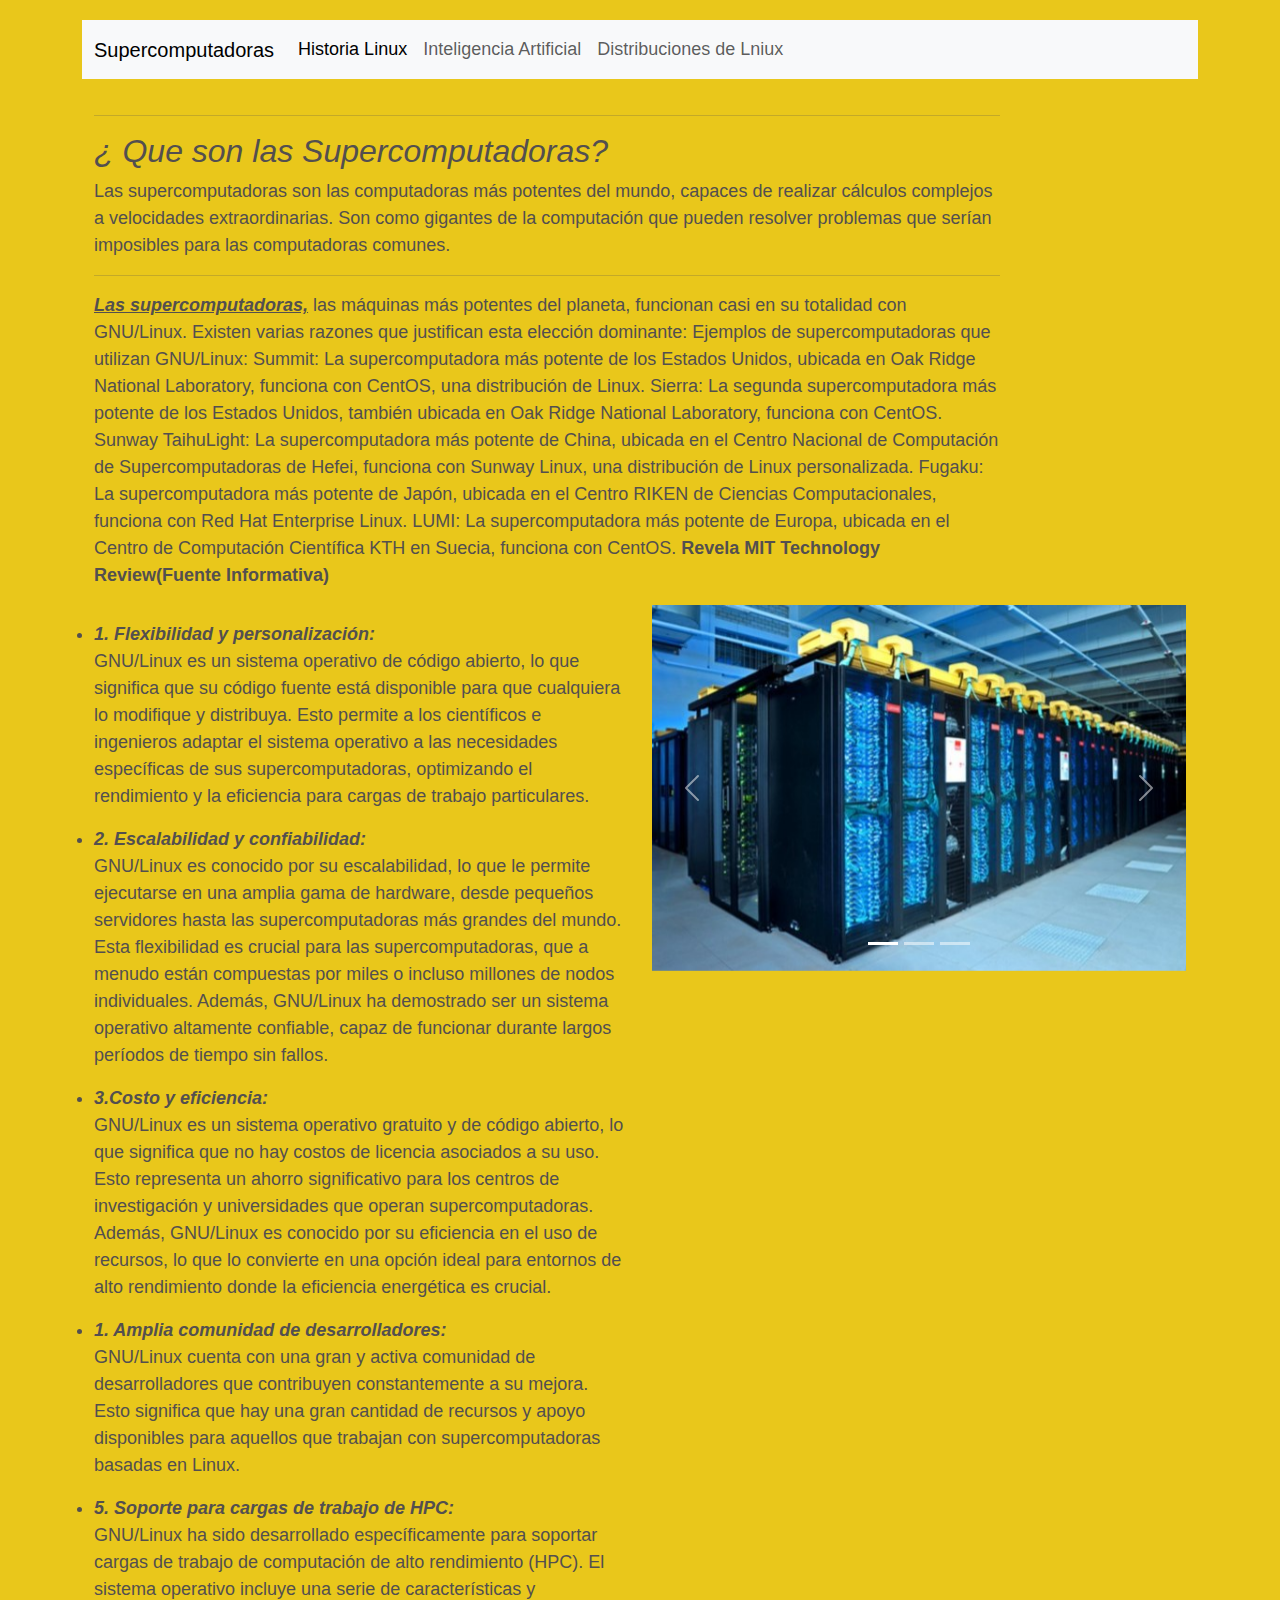
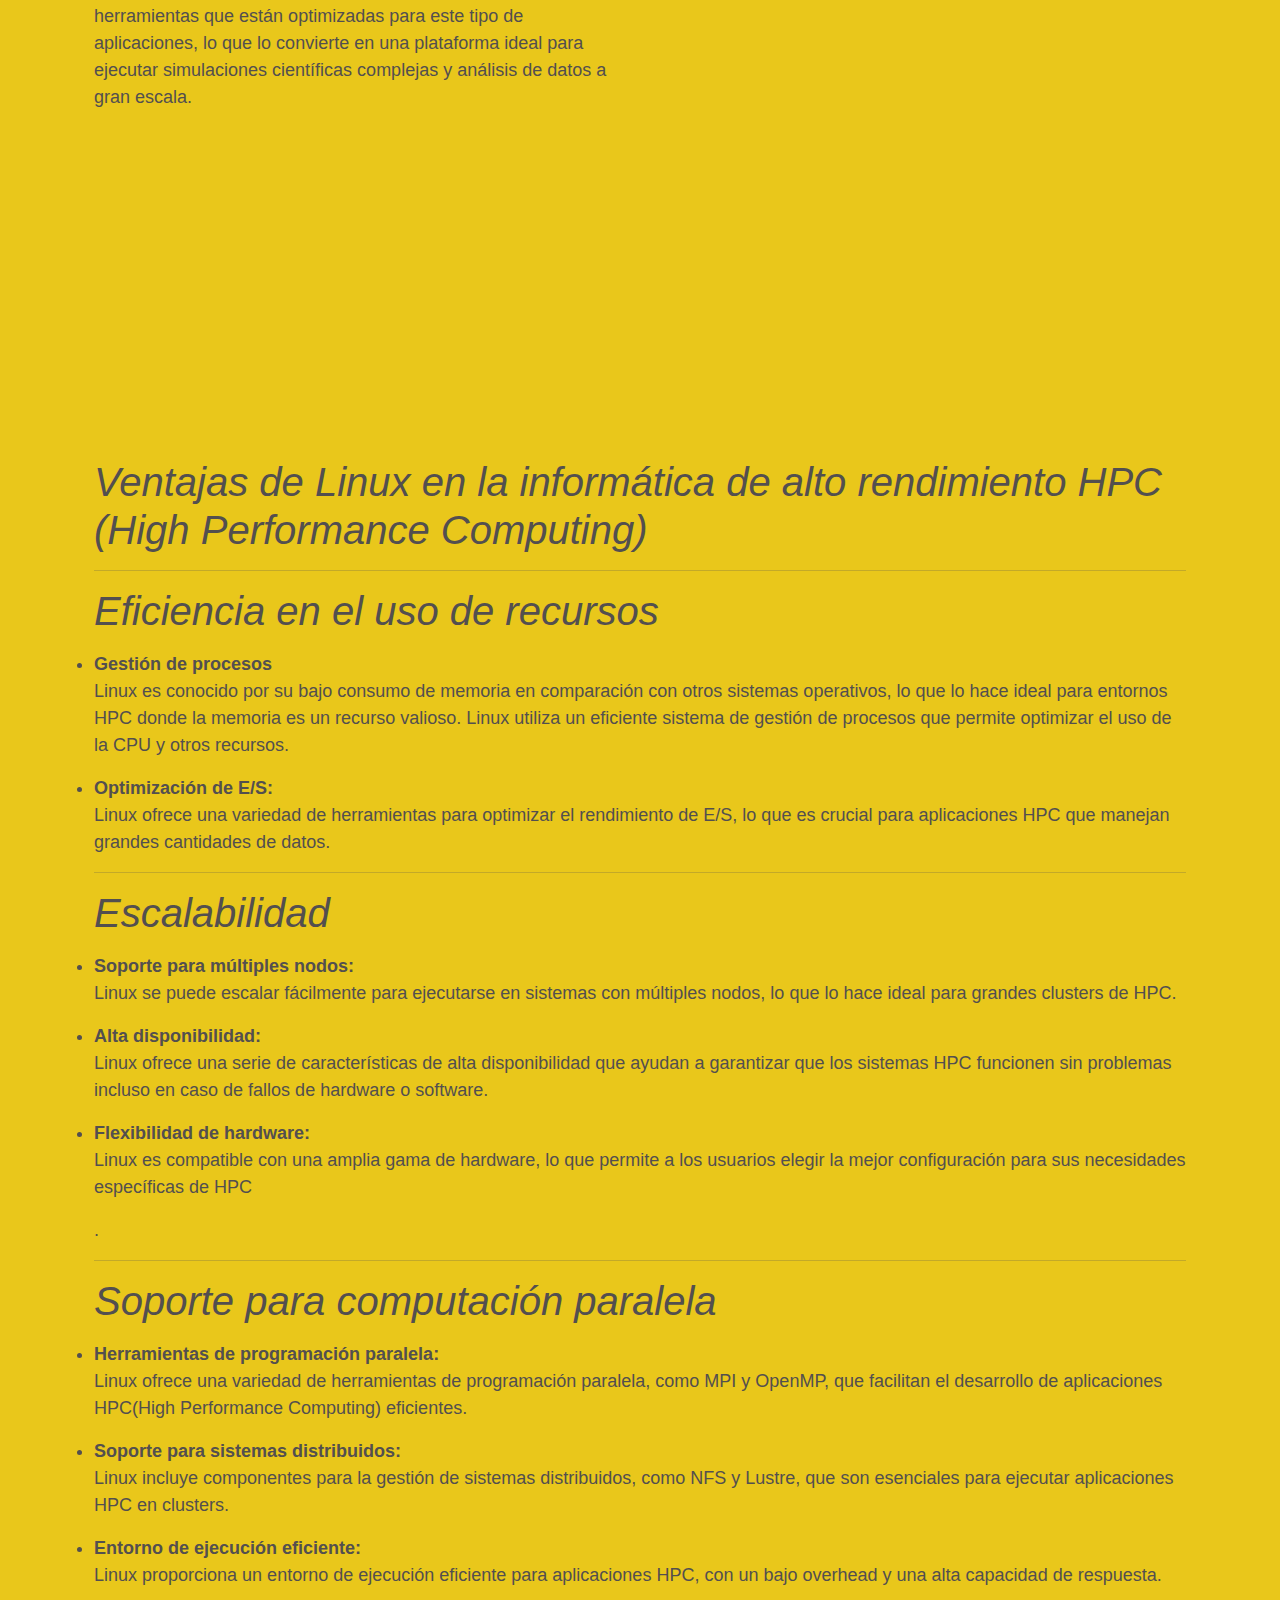
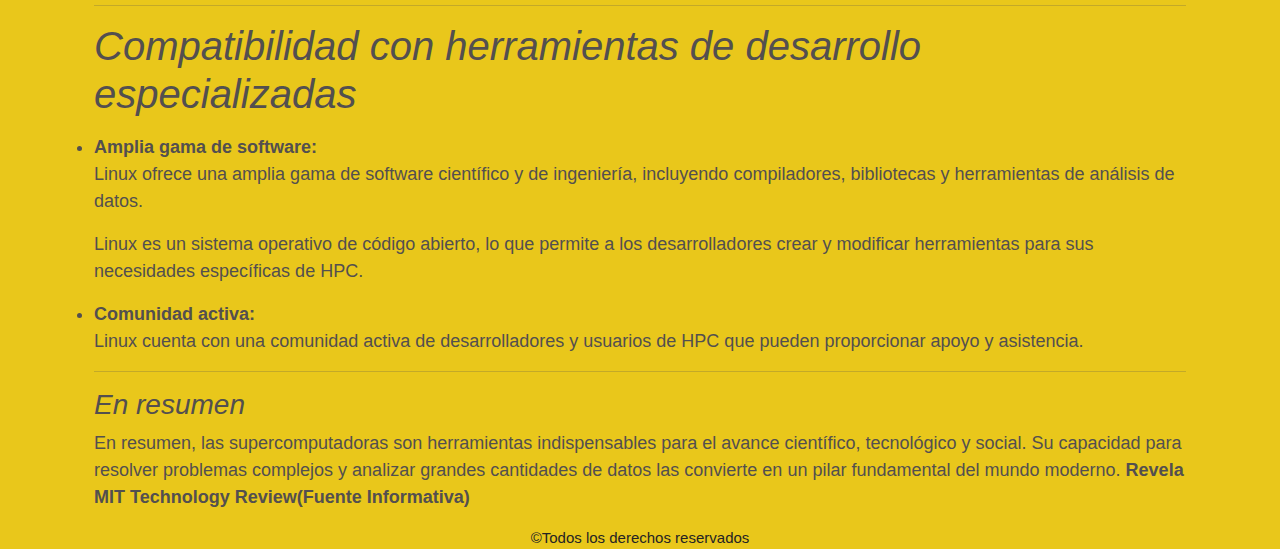
==== index.html @ 21b40353 "Add files via upload" ====
<!doctype html>
<html lang="en">
  <head>
    <meta charset="utf-8">
    <meta name="viewport" content="width=device-width, initial-scale=1">
    <title>Bootstrap demo</title>
    <link href="https://cdn.jsdelivr.net/npm/bootstrap@5.3.3/dist/css/bootstrap.min.css" rel="stylesheet" integrity="sha381-QWTKZyjpPEjISv5WaRU9OFeRpok6YctnYmDr5pNlyT2bRjXh0JMhjY6hW+ALEwIH" crossorigin="anonymous">
    <link rel="stylesheet" href="style.css">

  </head>
  <body class="container">
    <header>
        <div class="menu">
        <nav class="navbar-success navbar navbar-expand-lg bg-body-tertiary">
            <div class="container-fluid ">
              <a class=" navbar-brand" href="index.html">Supercomputadoras</a>
              <button class="navbar-toggler" type="button" data-bs-toggle="collapse" data-bs-target="#navbarNav" aria-controls="navbarNav" aria-expanded="false" aria-label="Toggle navigation">
                <span class="navbar-toggler-icon"></span>
              </button>
              <div class="collapse navbar-collapse" id="navbarNav">
                <ul class="navbar-nav">
                  <li class="nav-item">
                    <a class="nav-link active" aria-current="page" href="linux.html">Historia Linux</a>
                  </li>
                  <li class="nav-item">
                    <a class="nav-link" href="ia-linux.html">Inteligencia Artificial</a>
                  </li>
                  <li class="nav-item">
                    <a class="nav-link" href="distro.html">Distribuciones de Lniux</a>
                  </li>
                
                </ul>
              </div>
            </div>
          </nav>
        </div>
    </header>
     <section class="container">
        <div class="row">
          
            <div class="col-10">
              <hr>
                  <h2><i>¿ Que son las Supercomputadoras? </i></h2>

                  <p>Las supercomputadoras son las computadoras más potentes del mundo, capaces de realizar cálculos complejos a velocidades extraordinarias. Son como gigantes de la computación que pueden resolver problemas que serían imposibles para las computadoras comunes.</p>
<hr>
                
                <p> <b><u><i>Las supercomputadoras,</i></u></b> las máquinas más potentes del planeta, funcionan casi en su totalidad con GNU/Linux. Existen varias razones que justifican esta elección dominante:
                    Ejemplos de supercomputadoras que utilizan GNU/Linux:

Summit: La supercomputadora más potente de los Estados Unidos, ubicada en Oak Ridge National Laboratory, funciona con CentOS, una distribución de Linux.
Sierra: La segunda supercomputadora más potente de los Estados Unidos, también ubicada en Oak Ridge National Laboratory, funciona con CentOS.
Sunway TaihuLight: La supercomputadora más potente de China, ubicada en el Centro Nacional de Computación de Supercomputadoras de Hefei, funciona con Sunway Linux, una distribución de Linux personalizada.
Fugaku: La supercomputadora más potente de Japón, ubicada en el Centro RIKEN de Ciencias Computacionales, funciona con Red Hat Enterprise Linux.
LUMI: La supercomputadora más potente de Europa, ubicada en el Centro de Computación Científica KTH en Suecia, funciona con CentOS.
<span><b>Revela MIT Technology Review(Fuente Informativa)</b> </span> 
                </p>
            </div>


            <div class="col-6">
                <p><b><li><i>1. Flexibilidad y personalización:</i></li></b>
                     GNU/Linux es un sistema operativo de código abierto, lo que significa que su código fuente está disponible para que cualquiera lo modifique y distribuya. Esto permite a los científicos e ingenieros adaptar el sistema operativo a las necesidades específicas de sus supercomputadoras, optimizando el rendimiento y la eficiencia para cargas de trabajo particulares.</p>

                 <p> <i><li><b>2. Escalabilidad y confiabilidad:</b></li></i> 
                    GNU/Linux es conocido por su escalabilidad, lo que le permite ejecutarse en una amplia gama de hardware, desde pequeños servidores hasta las supercomputadoras más grandes del mundo. Esta flexibilidad es crucial para las supercomputadoras, que a menudo están compuestas por miles o incluso millones de nodos individuales. Además, GNU/Linux ha demostrado ser un sistema operativo altamente confiable, capaz de funcionar durante largos períodos de tiempo sin fallos.</p>   

                  <p> <i><li><b>3.Costo y eficiencia:</b></li> </i>
                     GNU/Linux es un sistema operativo gratuito y de código abierto, lo que significa que no hay costos de licencia asociados a su uso. Esto representa un ahorro significativo para los centros de investigación y universidades que operan supercomputadoras. Además, GNU/Linux es conocido por su eficiencia en el uso de recursos, lo que lo convierte en una opción ideal para entornos de alto rendimiento donde la eficiencia energética es crucial.</p>  

                    <p><i><li><b>1. Amplia comunidad de desarrolladores:</b></li></i>
                         GNU/Linux cuenta con una gran y activa comunidad de desarrolladores que contribuyen constantemente a su mejora. Esto significa que hay una gran cantidad de recursos y apoyo disponibles para aquellos que trabajan con supercomputadoras basadas en Linux.</p>


                   <p><i><b><li>5. Soporte para cargas de trabajo de HPC:</li> </b></i></i>
                     GNU/Linux ha sido desarrollado específicamente para soportar cargas de trabajo de computación de alto rendimiento (HPC). El sistema operativo incluye una serie de características y herramientas que están optimizadas para este tipo de aplicaciones, lo que lo convierte en una plataforma ideal para ejecutar simulaciones científicas complejas y análisis de datos a gran escala.</p>      
            </div>

          
            <div class="col-6">
                <div id="carouselExampleIndicators" class="carousel slide">
                    <div class="carousel-indicators">
                      <button type="button" data-bs-target="#carouselExampleIndicators" data-bs-slide-to="0" class="active" aria-current="true" aria-label="Slide 1"></button>
                      <button type="button" data-bs-target="#carouselExampleIndicators" data-bs-slide-to="1" aria-label="Slide 2"></button>
                      <button type="button" data-bs-target="#carouselExampleIndicators" data-bs-slide-to="2" aria-label="Slide 3"></button>
                    </div>
                    <div class="carousel-inner">
                      <div class="carousel-item active">
                        <img src="img/supercomputadoras1.jpg" class="d-block w-100" alt="..." >
                      </div>
                      <div class="carousel-item">
                        <img src="img/supercomputadoras2.jpg" class="d-block w-100" alt="...">
                      </div>
                      <div class="carousel-item">
                        <img src="img/supercomputadoras3.jpg" class="d-block w-100" alt="...">
                      </div>
                    </div>
                    <button class="carousel-control-prev" type="button" data-bs-target="#carouselExampleIndicators" data-bs-slide="prev">
                      <span class="carousel-control-prev-icon" aria-hidden="true"></span>
                      <span class="visually-hidden">Previous</span>
                    </button>
                    <button class="carousel-control-next" type="button" data-bs-target="#carouselExampleIndicators" data-bs-slide="next">
                      <span class="carousel-control-next-icon" aria-hidden="true"></span>
                      <span class="visually-hidden">Next</span>
                    </button>
                  </div>
            </div>
            <iframe width="560" height="315" src="https://www.youtube.com/embed/_VsMKrZmHEk?si=tGJcEJNX367ViqbE" title="YouTube video player" frameborder="0" allow="accelerometer; autoplay; clipboard-write; encrypted-media; gyroscope; picture-in-picture; web-share" referrerpolicy="strict-origin-when-cross-origin" allowfullscreen></iframe>
        </div>
       

        <section>
            <div class="row">
                <div class="col">
                    <p>
                        <h1><i>Ventajas de Linux en la informática de alto rendimiento HPC (High Performance Computing) </i></h1>
<hr>
                            <h1><i>Eficiencia en el uso de recursos</i></h1>
         
            
          <p>  <b> <li>Gestión de procesos</li></b> Linux es conocido por su bajo consumo de memoria en comparación con otros sistemas operativos, lo que lo hace ideal para entornos HPC donde la memoria es un recurso valioso.
            Linux utiliza un eficiente sistema de gestión de procesos que permite optimizar el uso de la CPU y otros recursos.</p>

            <p><b><li>Optimización de E/S:</li></b> Linux ofrece una variedad de herramientas para optimizar el rendimiento de E/S, lo que es crucial para aplicaciones HPC que manejan grandes cantidades de datos.</p>
            <hr>
            <h1><i>Escalabilidad</i></h1>
            
           <p> <b><li>Soporte para múltiples nodos:</li></b> Linux se puede escalar fácilmente para ejecutarse en sistemas con múltiples nodos, lo que lo hace ideal para grandes clusters de HPC.</p>
            <p> <b><li> Alta disponibilidad:</li></b> Linux ofrece una serie de características de alta disponibilidad que ayudan a garantizar que los sistemas HPC funcionen sin problemas incluso en caso de fallos de hardware o software.</p>
           <p> <b><li>Flexibilidad de hardware:</li></b> Linux es compatible con una amplia gama de hardware, lo que permite a los usuarios elegir la mejor configuración para sus necesidades específicas de HPC</p>.
           <hr>
           <h1> <i>Soporte para computación paralela</i></h1>
            
          <p><b><li>Herramientas de programación paralela:</li></b> Linux ofrece una variedad de herramientas de programación paralela, como MPI y OpenMP, que facilitan el desarrollo de aplicaciones HPC(High Performance Computing)  eficientes.</p>
          <p><b><li>Soporte para sistemas distribuidos:</li></b>  Linux incluye componentes para la gestión de sistemas distribuidos, como NFS y Lustre, que son esenciales para ejecutar aplicaciones HPC en clusters. </p>

          <p><b><li>Entorno de ejecución eficiente:</li></b> Linux proporciona un entorno de ejecución eficiente para aplicaciones HPC, con un bajo overhead y una alta capacidad de respuesta.</p>
          <hr>
                    <h1><i>Compatibilidad con herramientas de desarrollo especializadas</i></h1>

                    <p><b><li>Amplia gama de software:</li></b> Linux ofrece una amplia gama de software científico y de ingeniería, incluyendo compiladores, bibliotecas y herramientas de análisis de datos.</p>
                    <p>  Linux es un sistema operativo de código abierto, lo que permite a los desarrolladores crear y modificar herramientas para sus necesidades específicas de HPC.</p>
                    <p><b><li>Comunidad activa:</li></b>  Linux cuenta con una comunidad activa de desarrolladores y usuarios de HPC que pueden proporcionar apoyo y asistencia.</p>
                   
                    <hr>
                    <p><h3><i>En resumen </i></h3>
                      En resumen, las supercomputadoras son herramientas indispensables para el avance científico, tecnológico y social. Su capacidad para resolver problemas complejos y analizar grandes cantidades de datos las convierte en un pilar fundamental del mundo moderno.
                      <b>Revela MIT Technology Review(Fuente Informativa)</b>
                    
                    </p>
                   
                </div>
            </div>

           
        </section>
    
     </section>

    
        <footer>
            &copy;Todos los derechos reservados
        </footer>
   
   
    <script src="https://cdn.jsdelivr.net/npm/bootstrap@5.3.3/dist/js/bootstrap.bundle.min.js" integrity="sha381-YvpcrYf0tY3lHB60NNkmXc5s9fDVZLESaAA55NDzOxhy9GkcIdslK1eN7N6jIeHz" crossorigin="anonymous"></script>
  </body>

  
</html>
---- style.css ----
body{
   background-color:  rgb(233, 199, 27);
    color: rgb(83, 79, 79);
    font-size: 18px;
    font-family: Arial, Helvetica, sans-serif;
   

}
.body2{
    background-color: rgb(233, 199, 27);
    color: rgb(83, 79, 79);
    font-size: 18px;
    font-family: Arial, Helvetica, sans-serif;
   
}

.body3{
    background-color: rgb(233, 199, 27);
    color: rgb(83, 79, 79);
    font-size: 18px;
    font-family: Arial, Helvetica, sans-serif;
   
}

footer{
  
    text-align: center;
    color: rgb(36, 35, 36);
    font-size: 15px;
}

.container{
    margin-top: 20px;
}

.cuerpo{
    margin-top: 10px;
}
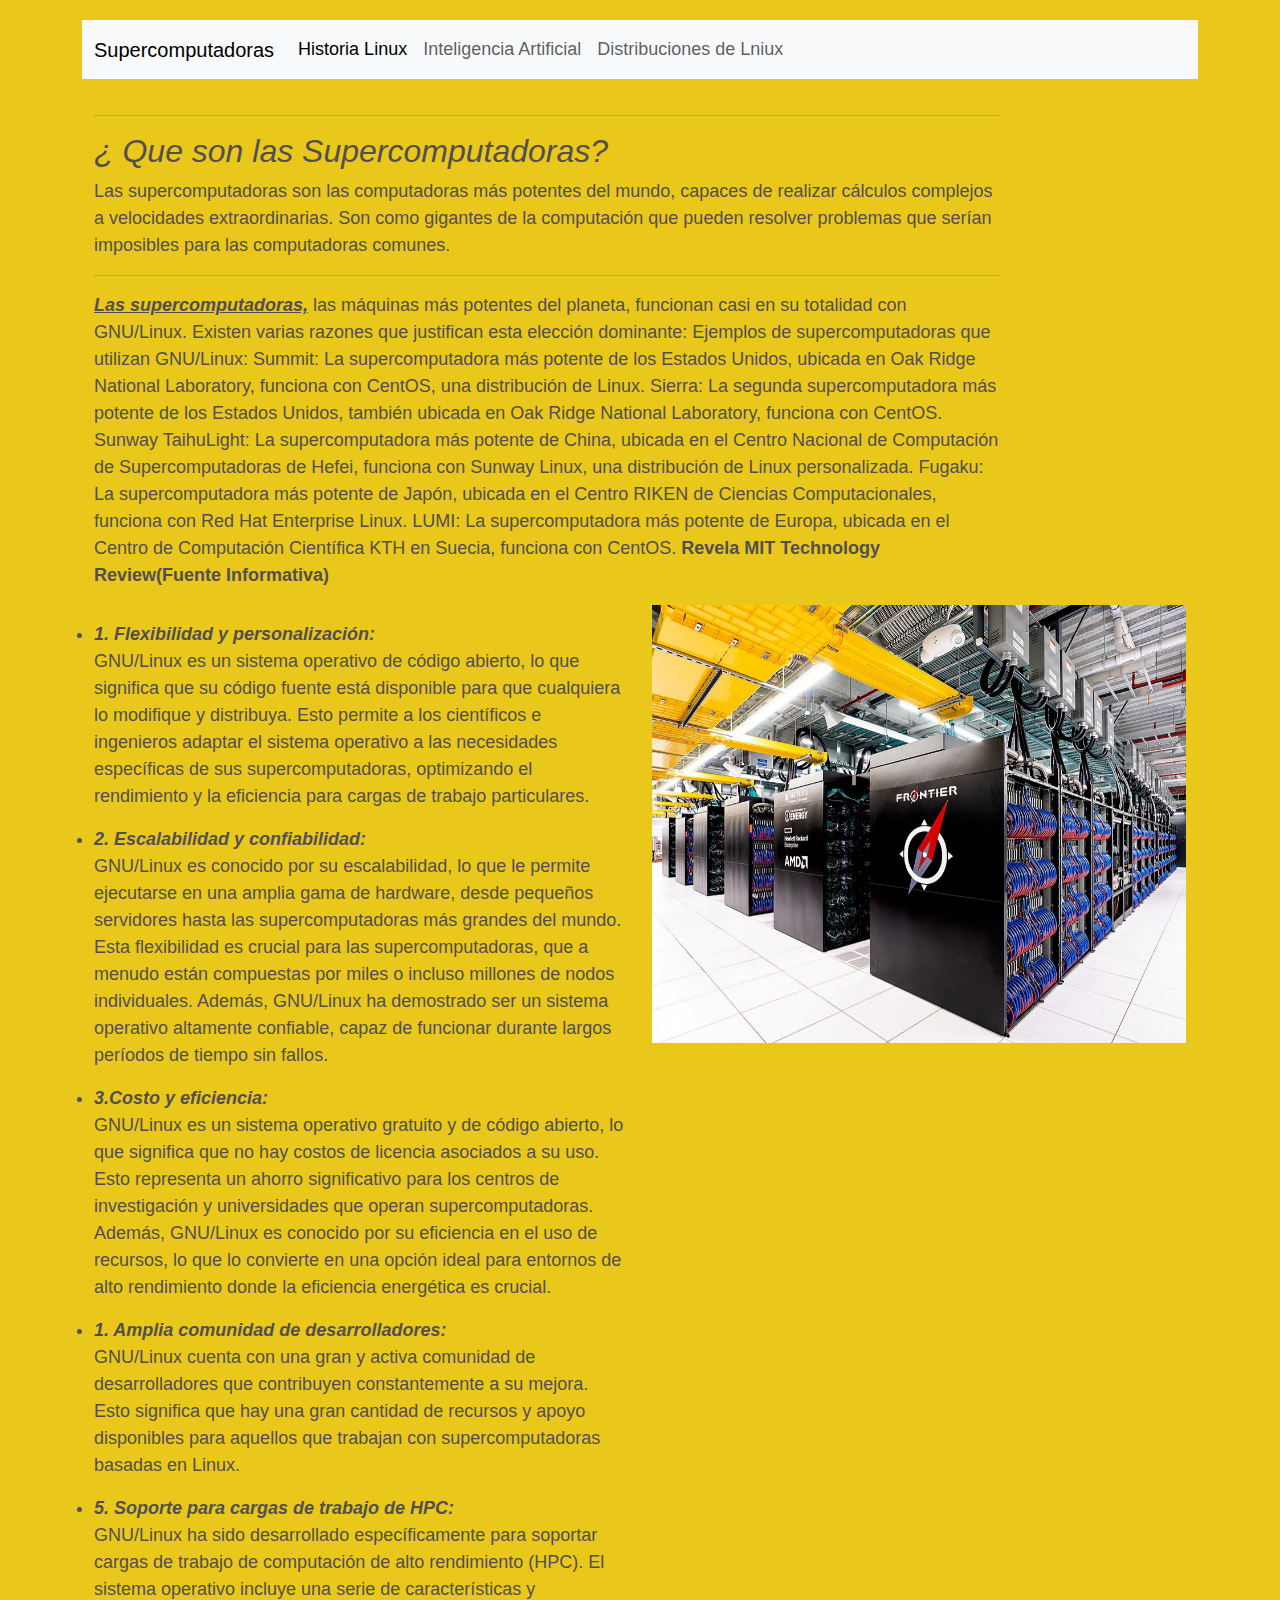
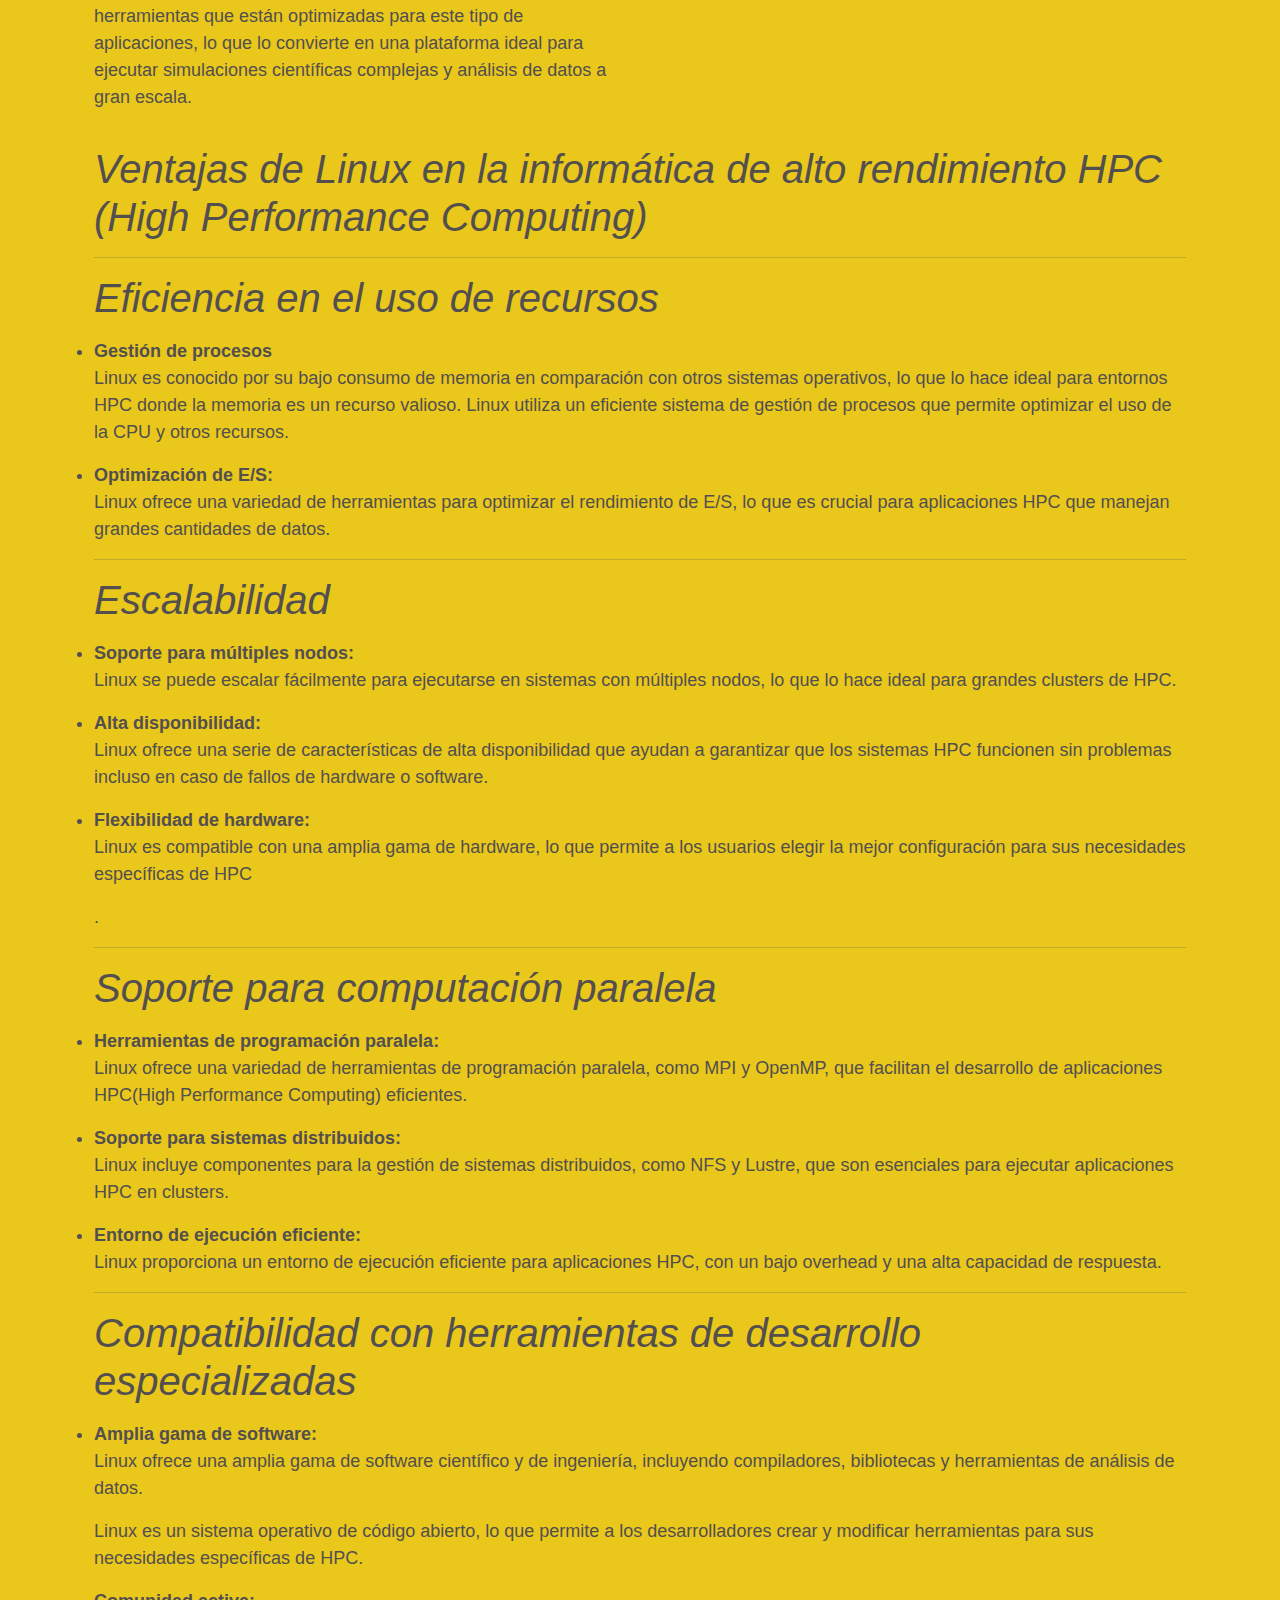
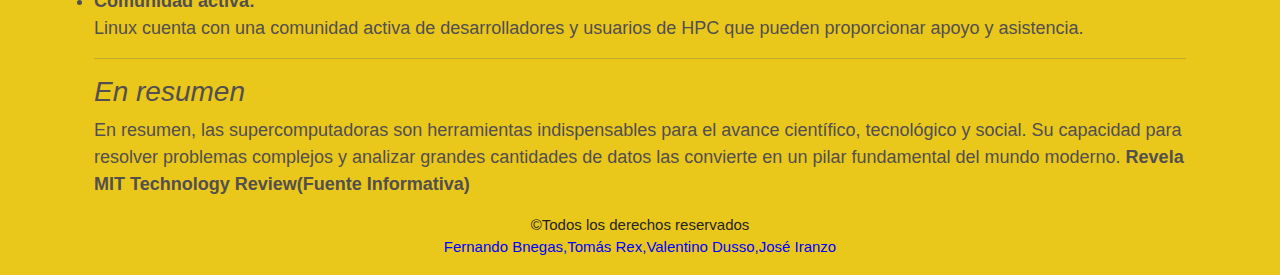
==== commit 49bb322c: "Add files via upload" ====
--- a/index.html
+++ b/index.html
@@ -3,7 +3,7 @@
   <head>
     <meta charset="utf-8">
     <meta name="viewport" content="width=device-width, initial-scale=1">
-    <title>Bootstrap demo</title>
+    <title>Supercomputadoras</title>
     <link href="https://cdn.jsdelivr.net/npm/bootstrap@5.3.3/dist/css/bootstrap.min.css" rel="stylesheet" integrity="sha381-QWTKZyjpPEjISv5WaRU9OFeRpok6YctnYmDr5pNlyT2bRjXh0JMhjY6hW+ALEwIH" crossorigin="anonymous">
     <link rel="stylesheet" href="style.css">
 
@@ -75,43 +75,46 @@
                    <p><i><b><li>5. Soporte para cargas de trabajo de HPC:</li> </b></i></i>
                      GNU/Linux ha sido desarrollado específicamente para soportar cargas de trabajo de computación de alto rendimiento (HPC). El sistema operativo incluye una serie de características y herramientas que están optimizadas para este tipo de aplicaciones, lo que lo convierte en una plataforma ideal para ejecutar simulaciones científicas complejas y análisis de datos a gran escala.</p>      
             </div>
+            <div class="col-6">
 
+              <div id="carouselExampleSlidesOnly" class="carousel slide" data-bs-ride="carousel">
+                <div class="carousel-inner">
+                  <div class="carousel-item active">
+                    <img src="img/Frontier_Supercomputer_2.original.jpg" class="d-block w-100" alt="...">
+                  </div>
+                  <div class="carousel-item">
+                    <img src="img/supercomputadoras1.jpg" class="d-block w-100" alt="...">
+                  </div>
+                  <div class="carousel-item">
+                    <img src="img/supercomputadoras3.jpg" class="d-block w-100" alt="...">
+                  </div>
+                  <div class="carousel-item">
+                    <img src="img/supercomputadoras2.jpg" class="d-block w-100" alt="...">
+                  </div>
+                  <div class="carousel-item">
+                    <img src="img/supercom2.jpg" class="d-block w-100" alt="...">
+                  </div>
+                </div>
+                <div class="col-2">
+                  <iframe width="560" height="315" src="https://www.youtube.com/embed/_VsMKrZmHEk?si=5XTfzmaGW6jLs40c" title="YouTube video player" frameborder="0" allow="accelerometer; autoplay; clipboard-write; encrypted-media; gyroscope; picture-in-picture; web-share" referrerpolicy="strict-origin-when-cross-origin" allowfullscreen></iframe>
+                  <iframe width="560" height="315" src="https://www.youtube.com/embed/cWMWX0qMJ-o?si=2kGTlpQAqgc5BrAj" title="YouTube video player" frameborder="0" allow="accelerometer; autoplay; clipboard-write; encrypted-media; gyroscope; picture-in-picture; web-share" referrerpolicy="strict-origin-when-cross-origin" allowfullscreen></iframe>
+                  
+                </div>
+              
+            </div>
           
-            <div class="col-6">
-                <div id="carouselExampleIndicators" class="carousel slide">
-                    <div class="carousel-indicators">
-                      <button type="button" data-bs-target="#carouselExampleIndicators" data-bs-slide-to="0" class="active" aria-current="true" aria-label="Slide 1"></button>
-                      <button type="button" data-bs-target="#carouselExampleIndicators" data-bs-slide-to="1" aria-label="Slide 2"></button>
-                      <button type="button" data-bs-target="#carouselExampleIndicators" data-bs-slide-to="2" aria-label="Slide 3"></button>
-                    </div>
-                    <div class="carousel-inner">
-                      <div class="carousel-item active">
-                        <img src="img/supercomputadoras1.jpg" class="d-block w-100" alt="..." >
-                      </div>
-                      <div class="carousel-item">
-                        <img src="img/supercomputadoras2.jpg" class="d-block w-100" alt="...">
-                      </div>
-                      <div class="carousel-item">
-                        <img src="img/supercomputadoras3.jpg" class="d-block w-100" alt="...">
-                      </div>
-                    </div>
-                    <button class="carousel-control-prev" type="button" data-bs-target="#carouselExampleIndicators" data-bs-slide="prev">
-                      <span class="carousel-control-prev-icon" aria-hidden="true"></span>
-                      <span class="visually-hidden">Previous</span>
-                    </button>
-                    <button class="carousel-control-next" type="button" data-bs-target="#carouselExampleIndicators" data-bs-slide="next">
-                      <span class="carousel-control-next-icon" aria-hidden="true"></span>
-                      <span class="visually-hidden">Next</span>
-                    </button>
-                  </div>
-            </div>
-            <iframe width="560" height="315" src="https://www.youtube.com/embed/_VsMKrZmHEk?si=tGJcEJNX367ViqbE" title="YouTube video player" frameborder="0" allow="accelerometer; autoplay; clipboard-write; encrypted-media; gyroscope; picture-in-picture; web-share" referrerpolicy="strict-origin-when-cross-origin" allowfullscreen></iframe>
+           
         </div>
        
-
+       </div>
+        
         <section>
             <div class="row">
+
+             
                 <div class="col">
+
+                
                     <p>
                         <h1><i>Ventajas de Linux en la informática de alto rendimiento HPC (High Performance Computing) </i></h1>
 <hr>
@@ -150,16 +153,19 @@
                     </p>
                    
                 </div>
+
+                
             </div>
 
            
         </section>
-    
+        
      </section>
 
     
         <footer>
             &copy;Todos los derechos reservados
+            <p class="autores">Fernando Bnegas,Tomás Rex,Valentino Dusso,José Iranzo</p>
         </footer>
    
    
--- a/style.css
+++ b/style.css
@@ -35,4 +35,20 @@
 
 .cuerpo{
     margin-top: 10px;
+}
+
+.col-2{
+margin-top: 40px;
+}
+
+.hipervinculos{
+    list-style: none;
+}
+.hipervinculos a{
+    text-decoration: none;
+    color: rgb(41, 77, 155);
+}
+
+.autores{
+    color: blue;
 }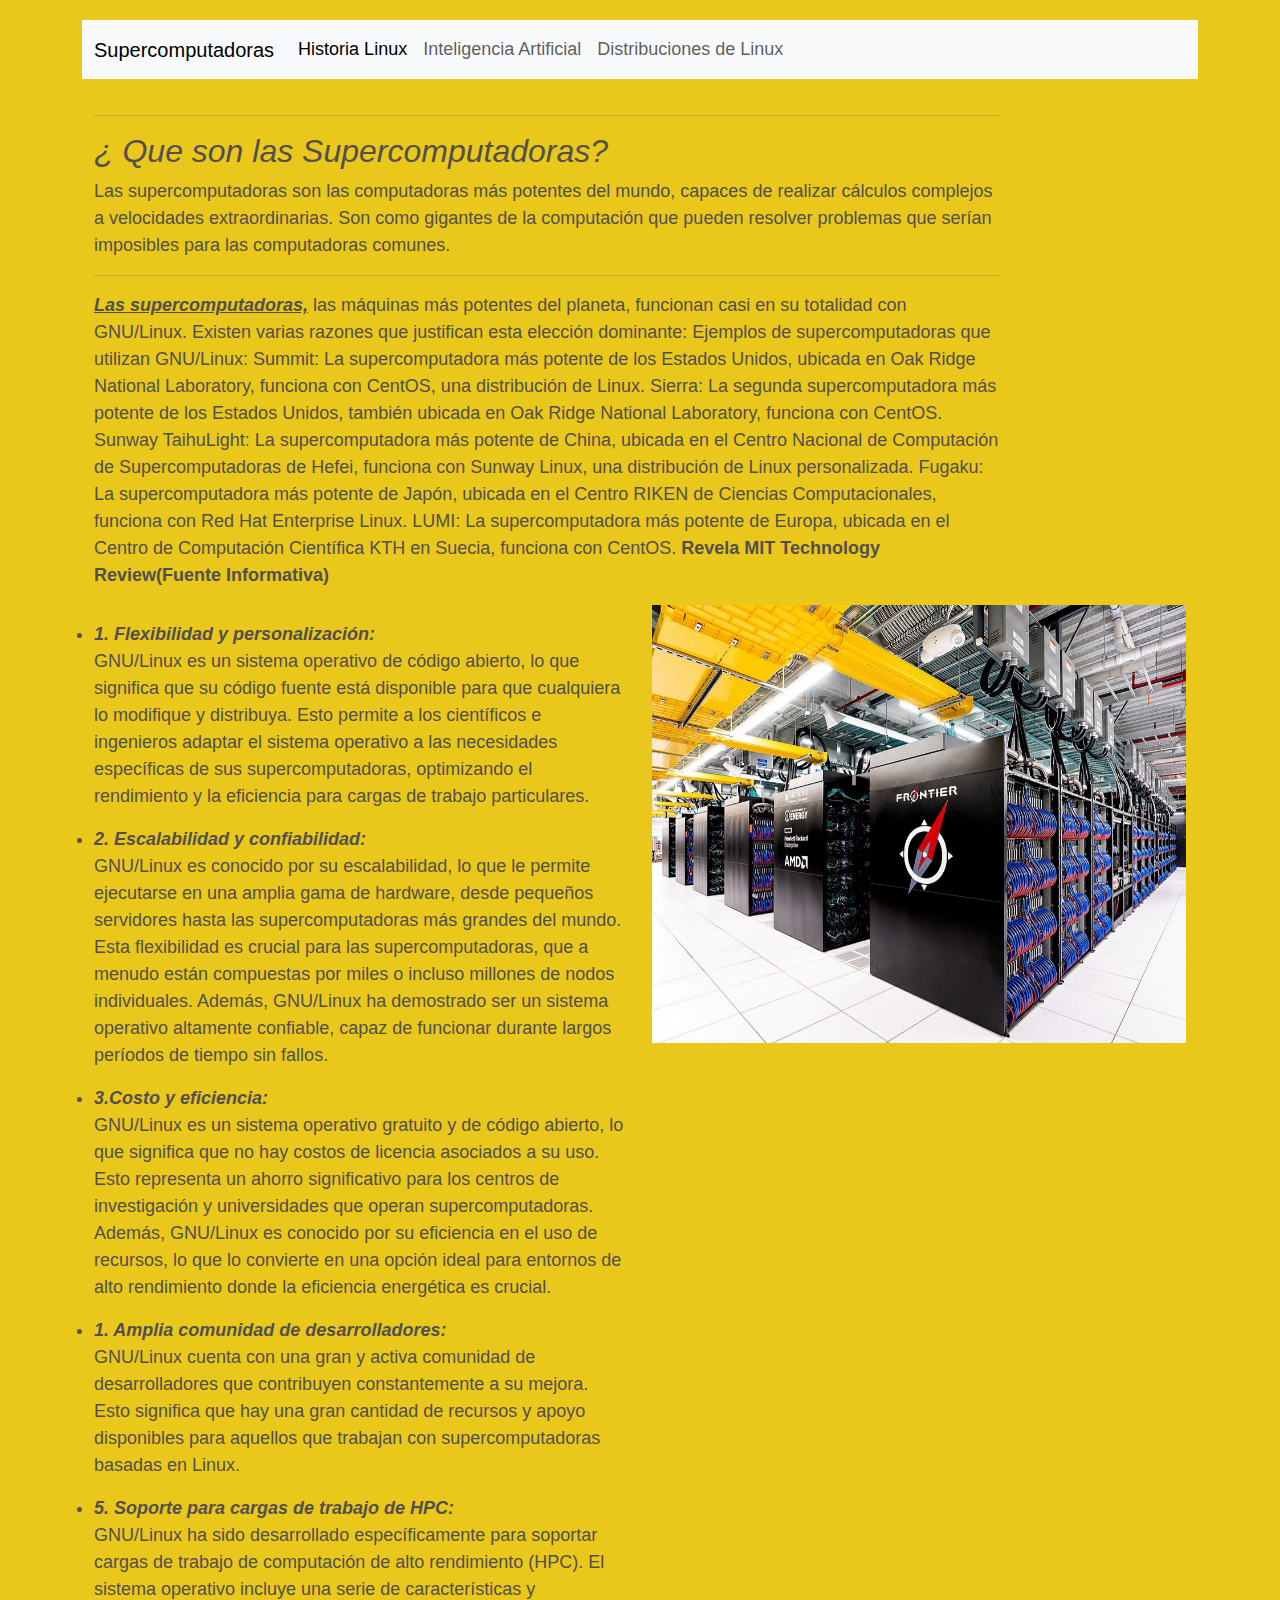
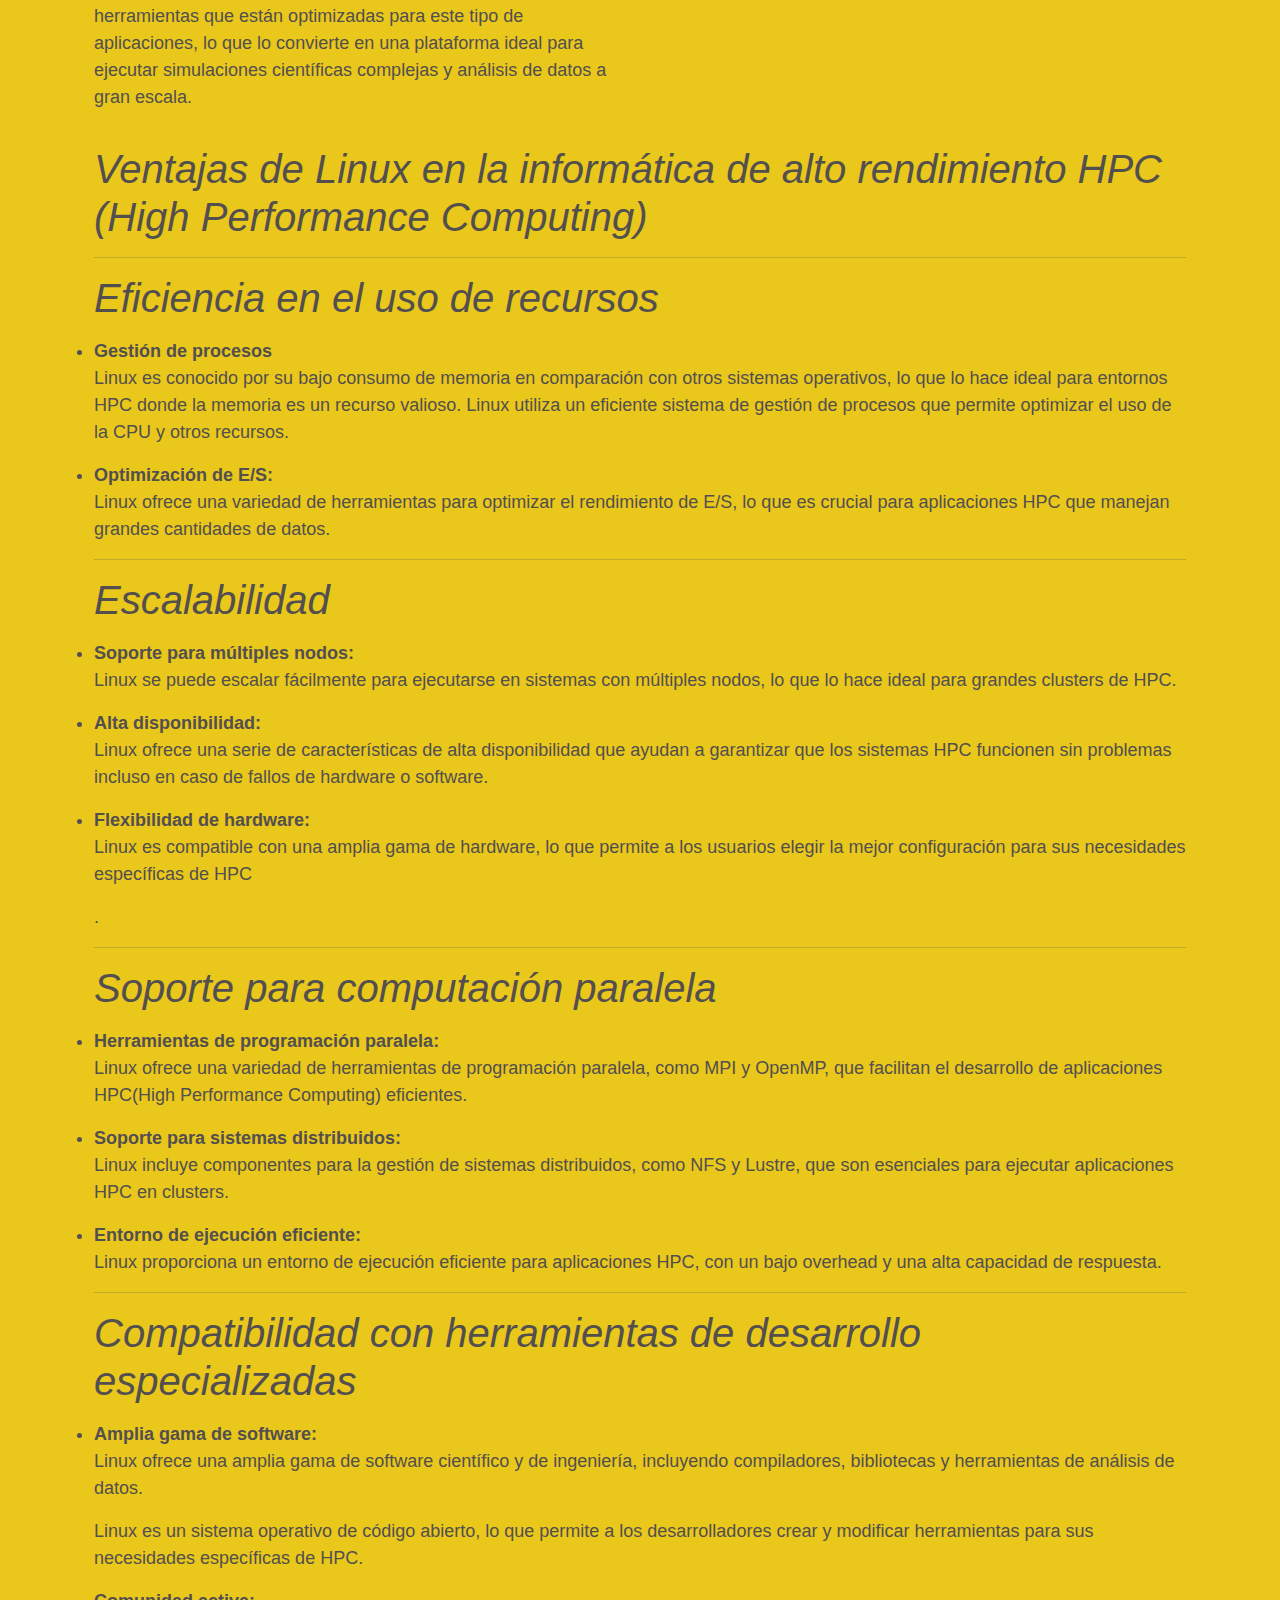
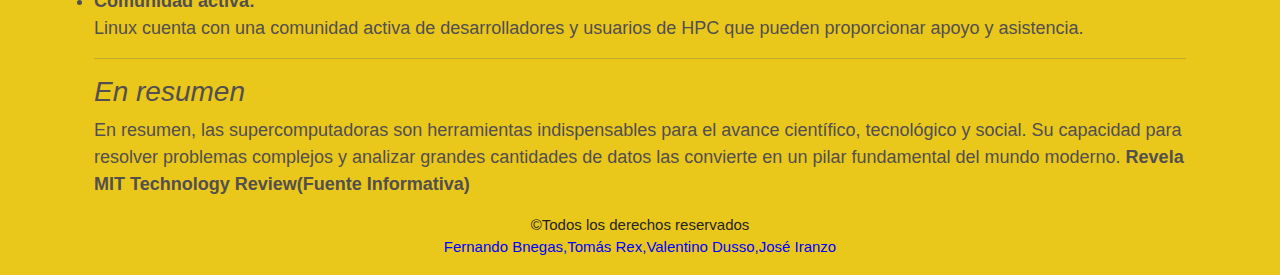
==== commit 8240a7b6: "Update index.html" ====
--- a/index.html
+++ b/index.html
@@ -26,7 +26,7 @@
                     <a class="nav-link" href="ia-linux.html">Inteligencia Artificial</a>
                   </li>
                   <li class="nav-item">
-                    <a class="nav-link" href="distro.html">Distribuciones de Lniux</a>
+                    <a class="nav-link" href="distro.html">Distribuciones de Linux</a>
                   </li>
                 
                 </ul>
@@ -173,4 +173,4 @@
   </body>
 
   
-</html>+</html>
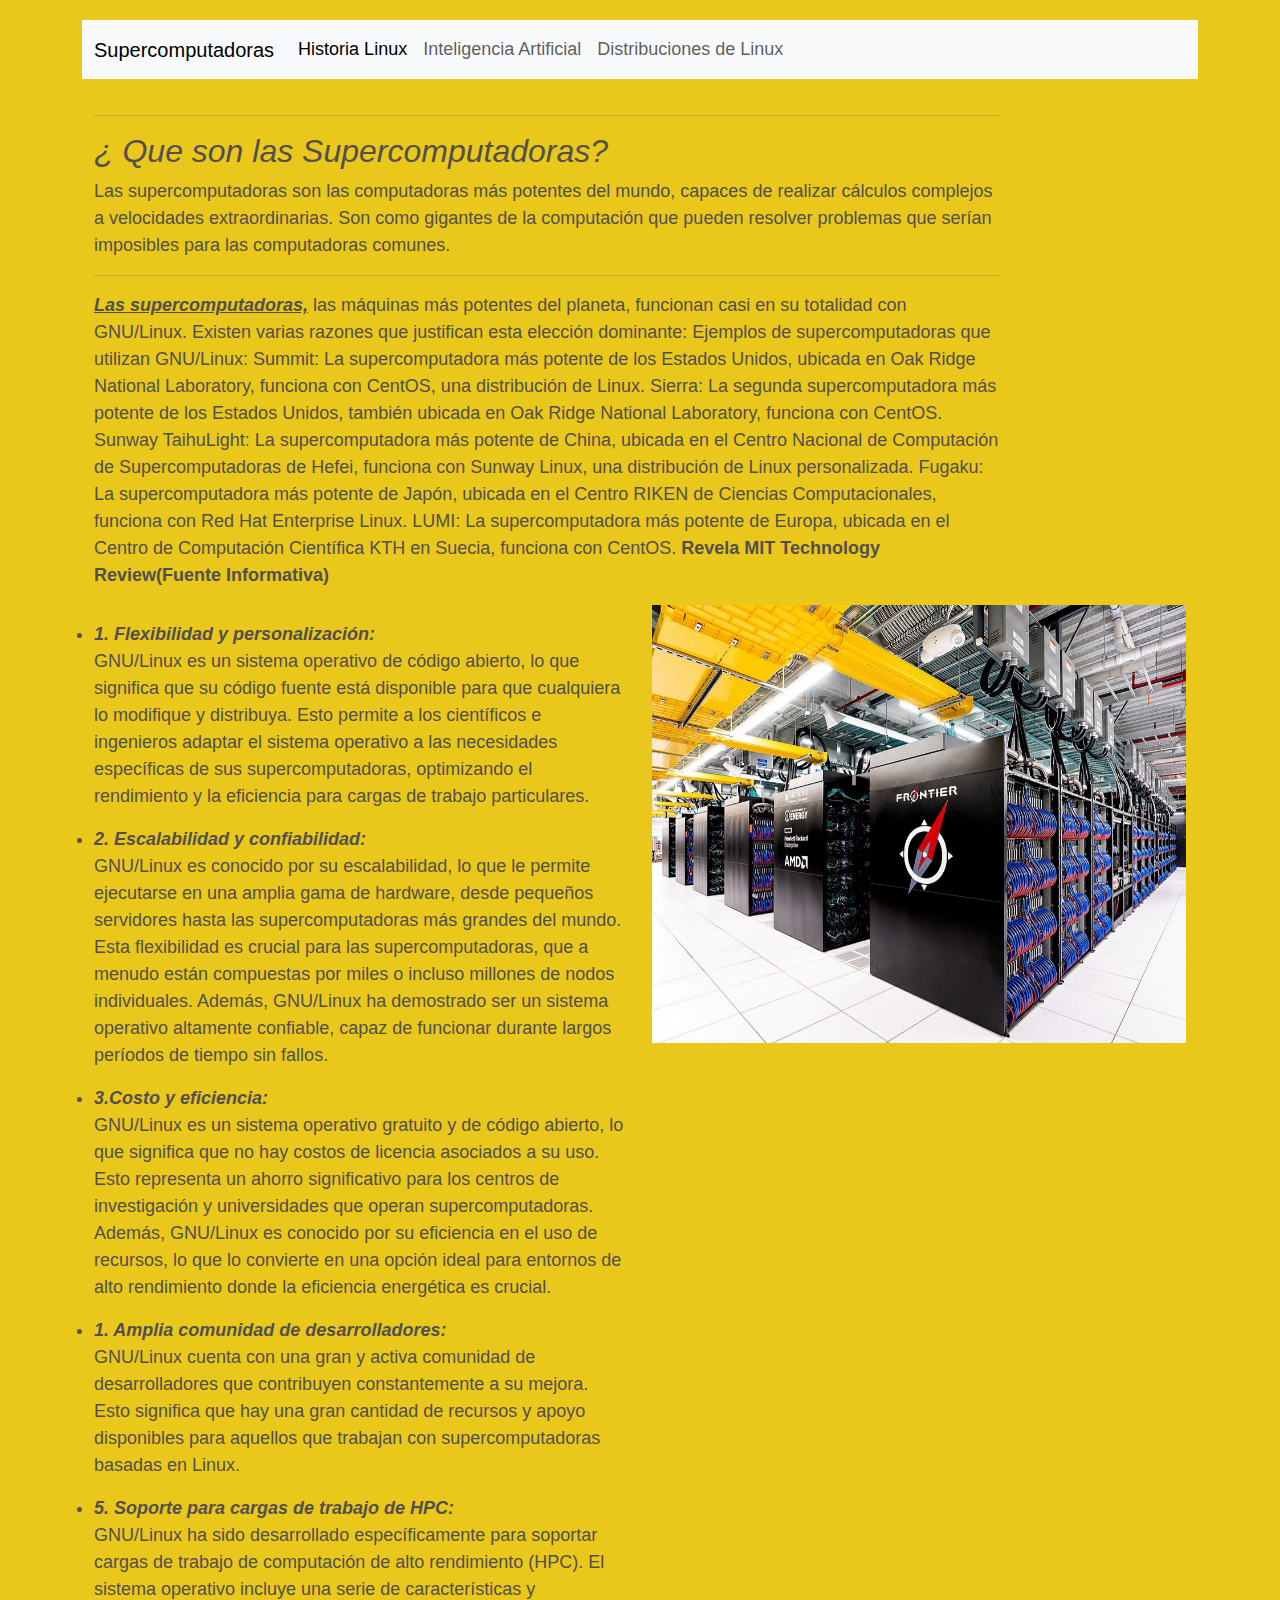
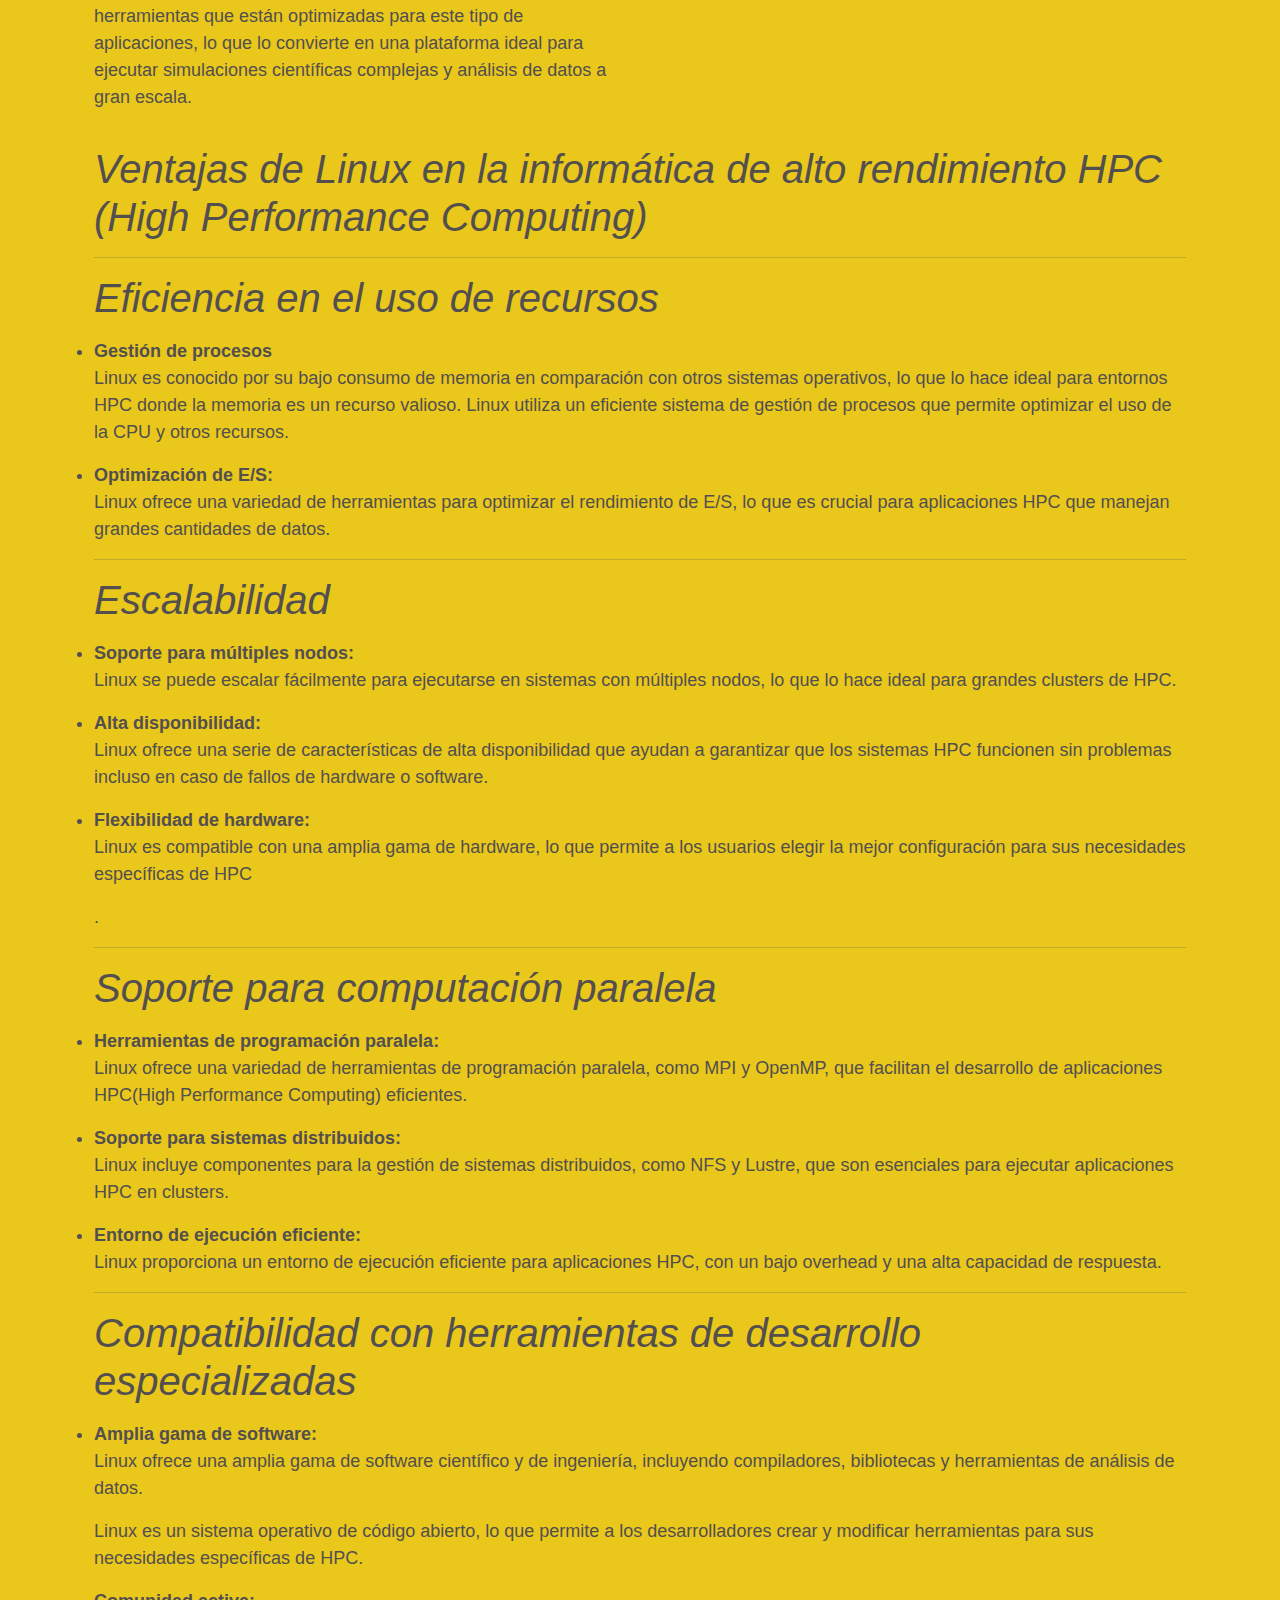
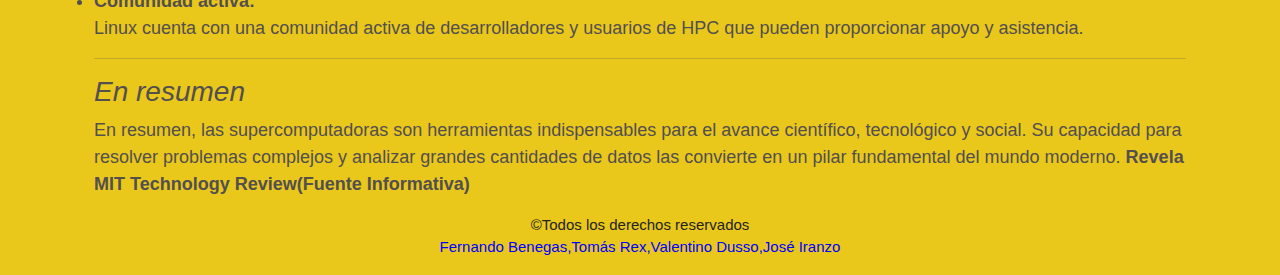
==== commit 22d80c7e: "Update index.html" ====
--- a/index.html
+++ b/index.html
@@ -165,7 +165,7 @@
     
         <footer>
             &copy;Todos los derechos reservados
-            <p class="autores">Fernando Bnegas,Tomás Rex,Valentino Dusso,José Iranzo</p>
+            <p class="autores">Fernando Benegas,Tomás Rex,Valentino Dusso,José Iranzo</p>
         </footer>
    
    
